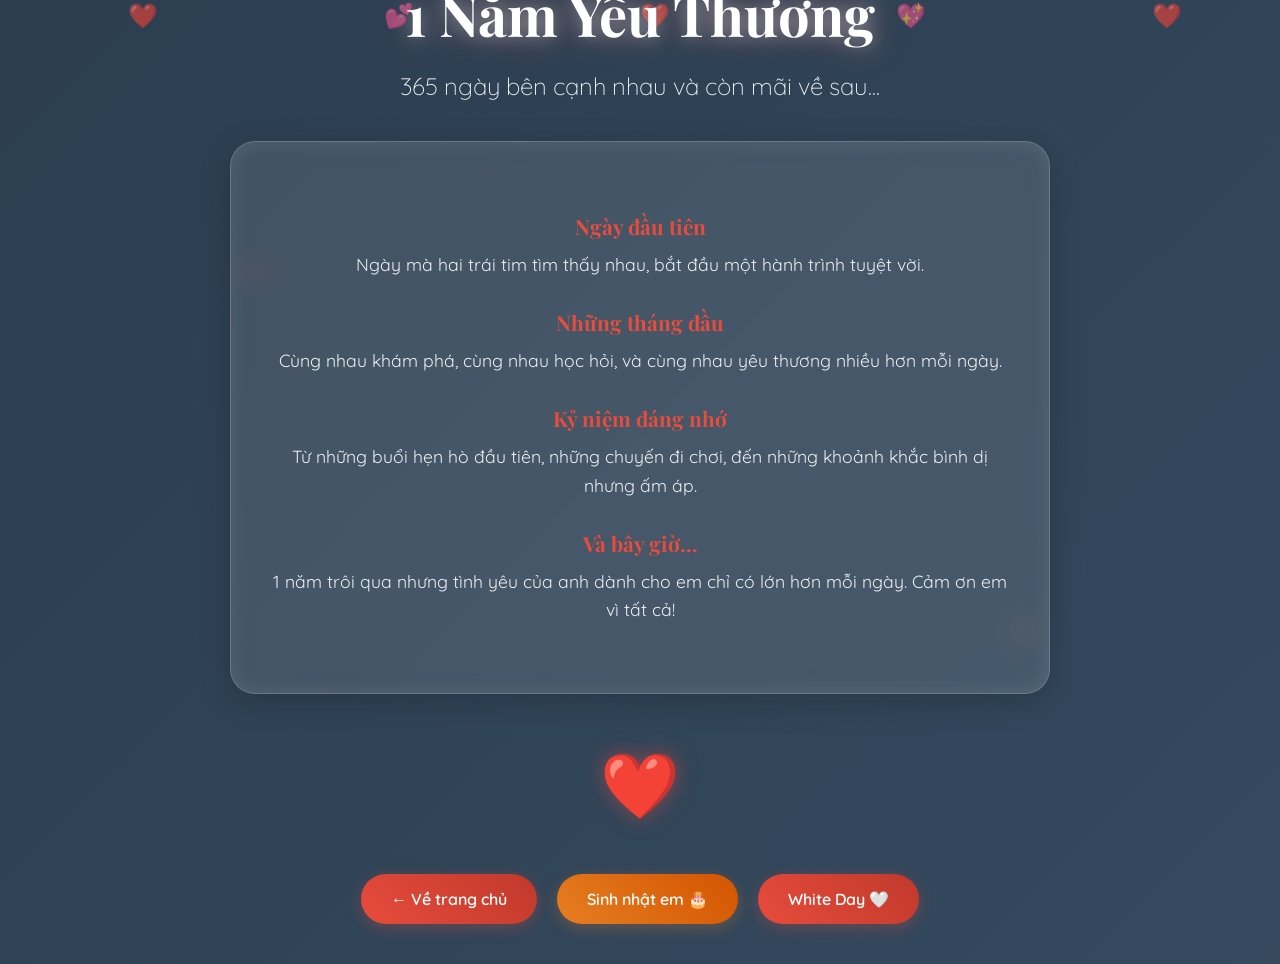
==== pages/anniversary.html @ 9000ee88 "first commit" ====
<!doctype html>
<html lang="vi">
  <head>
    <meta charset="UTF-8" />
    <title>1 Năm Yêu Thương 💕</title>
    <link rel="stylesheet" href="../css/anniversary.css" />
  </head>

  <body>
    <div class="floating-hearts">
      <div class="floating-heart">❤️</div>
      <div class="floating-heart">💕</div>
      <div class="floating-heart">❤️</div>
      <div class="floating-heart">💖</div>
      <div class="floating-heart">❤️</div>
    </div>

    <div class="anniversary-container">
      <h1 class="anniversary-title">1 Năm Yêu Thương</h1>
      <p class="subtitle">365 ngày bên cạnh nhau và còn mãi về sau...</p>
      
      <div class="timeline">
        <div class="timeline-item">
          <div class="timeline-date">Ngày đầu tiên</div>
          <div class="timeline-text">
            Ngày mà hai trái tim tìm thấy nhau, bắt đầu một hành trình tuyệt vời.
          </div>
        </div>
        
        <div class="timeline-item">
          <div class="timeline-date">Những tháng đầu</div>
          <div class="timeline-text">
            Cùng nhau khám phá, cùng nhau học hỏi, và cùng nhau yêu thương nhiều hơn mỗi ngày.
          </div>
        </div>
        
        <div class="timeline-item">
          <div class="timeline-date">Kỷ niệm đáng nhớ</div>
          <div class="timeline-text">
            Từ những buổi hẹn hò đầu tiên, những chuyến đi chơi, đến những khoảnh khắc bình dị nhưng ấm áp.
          </div>
        </div>
        
        <div class="timeline-item">
          <div class="timeline-date">Và bây giờ...</div>
          <div class="timeline-text">
            1 năm trôi qua nhưng tình yêu của anh dành cho em chỉ có lớn hơn mỗi ngày. Cảm ơn em vì tất cả!
          </div>
        </div>
      </div>

      <div class="heart-container">
        <div class="heart">❤️</div>
      </div>

      <div class="anniversary-buttons">
        <a href="../index.html" class="anniversary-btn">← Về trang chủ</a>
        <a href="birthday.html" class="anniversary-btn secondary">Sinh nhật em 🎂</a>
        <a href="whiteday.html" class="anniversary-btn">White Day 🤍</a>
      </div>
    </div>
  </body>
</html>
---- css/anniversary.css ----
@import url('https://fonts.googleapis.com/css2?family=Playfair+Display:wght@400;700&family=Quicksand:wght@400;500;600;700&display=swap');

* {
  margin: 0;
  padding: 0;
  box-sizing: border-box;
}

body {
  margin: 0;
  height: 100vh;
  display: flex;
  justify-content: center;
  align-items: center;
  background: linear-gradient(135deg, #2c3e50 0%, #34495e 25%, #e74c3c 50%, #c0392b 75%, #e67e22 100%);
  background-size: 400% 400%;
  animation: anniversaryGradient 25s ease infinite;
  font-family: 'Quicksand', sans-serif;
  overflow: hidden;
  position: relative;
}

@keyframes anniversaryGradient {
  0% { background-position: 0% 50%; }
  50% { background-position: 100% 50%; }
  100% { background-position: 0% 50%; }
}

/* romantic particles */
body::before {
  content: '';
  position: fixed;
  top: 0;
  left: 0;
  width: 100%;
  height: 100%;
  pointer-events: none;
  background-image: 
    radial-gradient(circle at 20% 30%, rgba(231, 76, 60, 0.1) 0%, transparent 2%),
    radial-gradient(circle at 80% 70%, rgba(230, 126, 34, 0.1) 0%, transparent 2%),
    radial-gradient(circle at 50% 50%, rgba(255, 255, 255, 0.05) 0%, transparent 3%);
  animation: romanticFloat 20s linear infinite;
}

@keyframes romanticFloat {
  0% { transform: translateY(-100vh) rotate(0deg); }
  100% { transform: translateY(100vh) rotate(360deg); }
}

.anniversary-container {
  text-align: center;
  z-index: 10;
  max-width: 900px;
  padding: 40px;
}

.anniversary-title {
  font-family: 'Playfair Display', serif;
  font-size: 3.5rem;
  color: white;
  text-shadow: 
    0 0 20px rgba(255, 255, 255, 0.5),
    0 0 40px rgba(231, 76, 60, 0.3),
    0 0 60px rgba(230, 126, 34, 0.2);
  margin-bottom: 20px;
  animation: titleGlow 3s ease-in-out infinite alternate;
}

@keyframes titleGlow {
  0% { 
    transform: scale(1);
    text-shadow: 
      0 0 20px rgba(255, 255, 255, 0.5),
      0 0 40px rgba(231, 76, 60, 0.3),
      0 0 60px rgba(230, 126, 34, 0.2);
  }
  100% { 
    transform: scale(1.05);
    text-shadow: 
      0 0 30px rgba(255, 255, 255, 0.7),
      0 0 50px rgba(231, 76, 60, 0.5),
      0 0 70px rgba(230, 126, 34, 0.4);
  }
}

.subtitle {
  font-size: 1.5rem;
  color: #ecf0f1;
  margin-bottom: 40px;
  font-weight: 300;
  opacity: 0;
  animation: fadeIn 1s ease 0.5s forwards;
}

@keyframes fadeIn {
  from { opacity: 0; }
  to { opacity: 1; }
}

.timeline {
  background: rgba(255, 255, 255, 0.1);
  backdrop-filter: blur(10px);
  border-radius: 25px;
  padding: 40px;
  box-shadow: 
    0 8px 32px rgba(0, 0, 0, 0.2),
    inset 0 0 20px rgba(255, 255, 255, 0.1);
  border: 1px solid rgba(255, 255, 255, 0.2);
  margin-bottom: 30px;
}

.timeline-item {
  margin: 30px 0;
  opacity: 0;
  animation: slideInLeft 0.8s ease forwards;
}

.timeline-item:nth-child(1) { animation-delay: 0.8s; }
.timeline-item:nth-child(2) { animation-delay: 1.2s; }
.timeline-item:nth-child(3) { animation-delay: 1.6s; }
.timeline-item:nth-child(4) { animation-delay: 2s; }

@keyframes slideInLeft {
  from {
    opacity: 0;
    transform: translateX(-50px);
  }
  to {
    opacity: 1;
    transform: translateX(0);
  }
}

.timeline-date {
  font-family: 'Playfair Display', serif;
  font-size: 1.3rem;
  color: #e74c3c;
  font-weight: 700;
  margin-bottom: 10px;
}

.timeline-text {
  font-size: 1.1rem;
  line-height: 1.6;
  color: #ecf0f1;
  font-weight: 400;
}

.heart-container {
  margin: 40px 0;
  position: relative;
  height: 100px;
}

.heart {
  position: absolute;
  left: 50%;
  top: 50%;
  transform: translate(-50%, -50%);
  font-size: 4rem;
  animation: heartbeat 1.5s ease-in-out infinite;
  color: #e74c3c;
  text-shadow: 0 0 20px rgba(231, 76, 60, 0.5);
}

@keyframes heartbeat {
  0%, 100% { 
    transform: translate(-50%, -50%) scale(1); 
  }
  25% { 
    transform: translate(-50%, -50%) scale(1.1); 
  }
  45% { 
    transform: translate(-50%, -50%) scale(0.9); 
  }
  65% { 
    transform: translate(-50%, -50%) scale(1.05); 
  }
}

.anniversary-buttons {
  display: flex;
  gap: 20px;
  justify-content: center;
  flex-wrap: wrap;
}

.anniversary-btn {
  padding: 15px 30px;
  border: none;
  border-radius: 30px;
  background: linear-gradient(45deg, #e74c3c, #c0392b);
  color: white;
  font-size: 16px;
  font-weight: 600;
  cursor: pointer;
  transition: all 0.3s ease;
  box-shadow: 0 4px 15px rgba(231, 76, 60, 0.3);
  text-decoration: none;
  display: inline-block;
}

.anniversary-btn:hover {
  transform: translateY(-3px) scale(1.05);
  box-shadow: 0 8px 25px rgba(231, 76, 60, 0.5);
  background: linear-gradient(45deg, #c0392b, #e74c3c);
}

.anniversary-btn.secondary {
  background: linear-gradient(45deg, #e67e22, #d35400);
  box-shadow: 0 4px 15px rgba(230, 126, 34, 0.3);
}

.anniversary-btn.secondary:hover {
  box-shadow: 0 8px 25px rgba(230, 126, 34, 0.5);
  background: linear-gradient(45deg, #d35400, #e67e22);
}

/* floating hearts */
.floating-hearts {
  position: absolute;
  width: 100%;
  height: 100%;
  pointer-events: none;
}

.floating-heart {
  position: absolute;
  font-size: 1.5rem;
  color: rgba(231, 76, 60, 0.6);
  animation: floatHeart 8s linear infinite;
}

.floating-heart:nth-child(1) {
  left: 10%;
  animation-delay: 0s;
  animation-duration: 10s;
}

.floating-heart:nth-child(2) {
  left: 30%;
  animation-delay: 2s;
  animation-duration: 12s;
}

.floating-heart:nth-child(3) {
  left: 50%;
  animation-delay: 4s;
  animation-duration: 9s;
}

.floating-heart:nth-child(4) {
  left: 70%;
  animation-delay: 6s;
  animation-duration: 11s;
}

.floating-heart:nth-child(5) {
  left: 90%;
  animation-delay: 8s;
  animation-duration: 13s;
}

@keyframes floatHeart {
  0% {
    transform: translateY(100vh) rotate(0deg);
    opacity: 0;
  }
  10% {
    opacity: 1;
  }
  90% {
    opacity: 1;
  }
  100% {
    transform: translateY(-100vh) rotate(360deg);
    opacity: 0;
  }
}

@media (max-width: 768px) {
  .anniversary-title {
    font-size: 2.5rem;
  }
  
  .subtitle {
    font-size: 1.2rem;
  }
  
  .anniversary-container {
    padding: 20px;
  }
  
  .timeline {
    padding: 30px;
  }
  
  .timeline-date {
    font-size: 1.1rem;
  }
  
  .timeline-text {
    font-size: 1rem;
  }
}
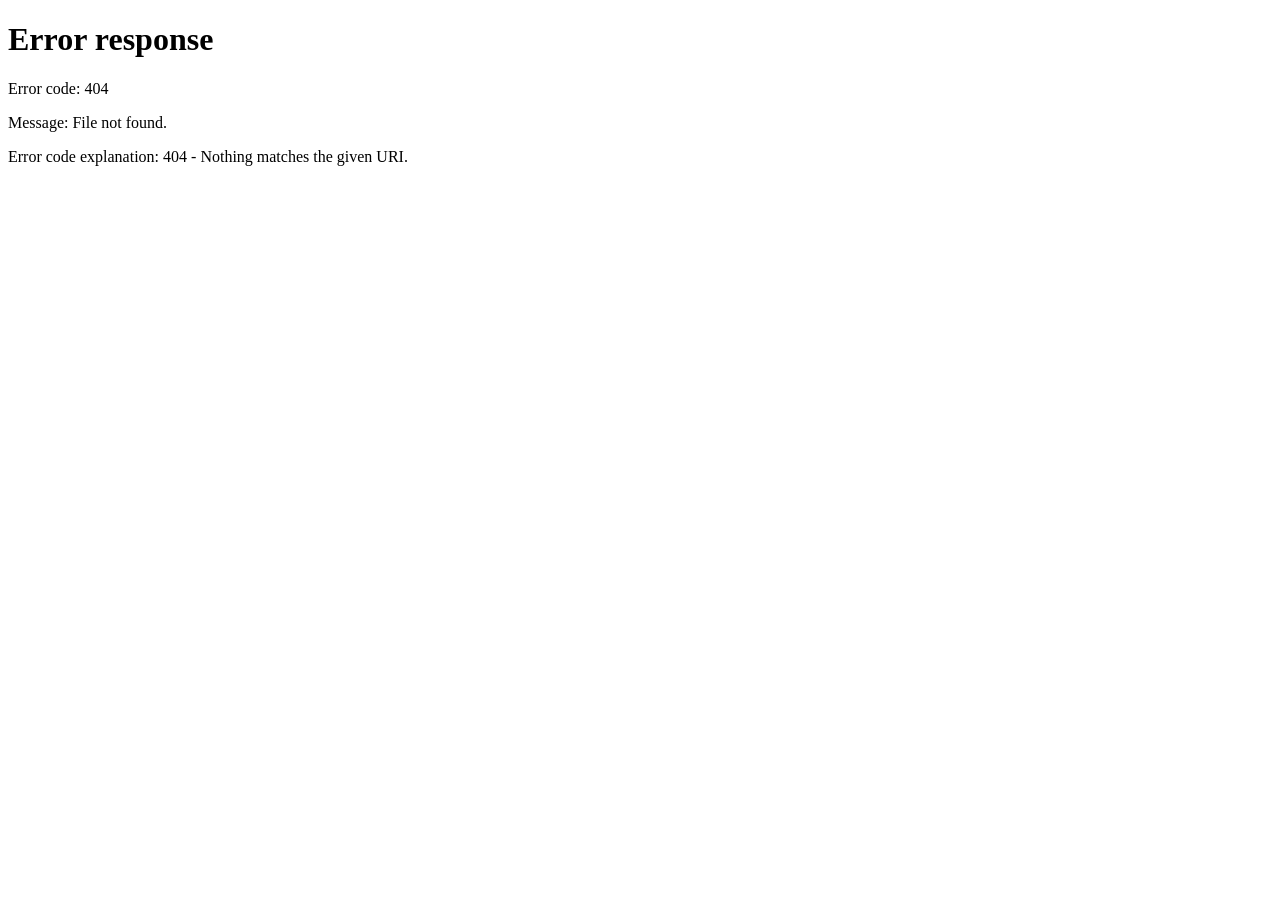
==== commit 9832ccb7: "nhạc letter + bday+ comming soon+ fix giao diện mobile" ====
--- a/pages/anniversary.html
+++ b/pages/anniversary.html
@@ -2,7 +2,8 @@
 <html lang="vi">
   <head>
     <meta charset="UTF-8" />
-    <title>1 Năm Yêu Thương 💕</title>
+    <meta name="viewport" content="width=device-width, initial-scale=1.0" />
+    <title>Coming Soon 💕</title>
     <link rel="stylesheet" href="../css/anniversary.css" />
   </head>
 
@@ -16,48 +17,43 @@
     </div>
 
     <div class="anniversary-container">
-      <h1 class="anniversary-title">1 Năm Yêu Thương</h1>
-      <p class="subtitle">365 ngày bên cạnh nhau và còn mãi về sau...</p>
+      <div class="lock-icon">🔒</div>
+      <h1 class="anniversary-title">Coming Soon</h1>
+      <p class="subtitle">Một điều đặc biệt đang chờ đợi...</p>
       
-      <div class="timeline">
-        <div class="timeline-item">
-          <div class="timeline-date">Ngày đầu tiên</div>
-          <div class="timeline-text">
-            Ngày mà hai trái tim tìm thấy nhau, bắt đầu một hành trình tuyệt vời.
+      <div class="countdown-container">
+        <div class="countdown-title">Mở khóa vào</div>
+        <div class="unlock-date">17/3/2026</div>
+        
+        <div class="countdown" id="countdown">
+          <div class="countdown-item">
+            <div class="countdown-value" id="days">00</div>
+            <div class="countdown-label">Ngày</div>
           </div>
-        </div>
-        
-        <div class="timeline-item">
-          <div class="timeline-date">Những tháng đầu</div>
-          <div class="timeline-text">
-            Cùng nhau khám phá, cùng nhau học hỏi, và cùng nhau yêu thương nhiều hơn mỗi ngày.
+          <div class="countdown-item">
+            <div class="countdown-value" id="hours">00</div>
+            <div class="countdown-label">Giờ</div>
           </div>
-        </div>
-        
-        <div class="timeline-item">
-          <div class="timeline-date">Kỷ niệm đáng nhớ</div>
-          <div class="timeline-text">
-            Từ những buổi hẹn hò đầu tiên, những chuyến đi chơi, đến những khoảnh khắc bình dị nhưng ấm áp.
+          <div class="countdown-item">
+            <div class="countdown-value" id="minutes">00</div>
+            <div class="countdown-label">Phút</div>
           </div>
-        </div>
-        
-        <div class="timeline-item">
-          <div class="timeline-date">Và bây giờ...</div>
-          <div class="timeline-text">
-            1 năm trôi qua nhưng tình yêu của anh dành cho em chỉ có lớn hơn mỗi ngày. Cảm ơn em vì tất cả!
+          <div class="countdown-item">
+            <div class="countdown-value" id="seconds">00</div>
+            <div class="countdown-label">Giây</div>
           </div>
         </div>
       </div>
 
       <div class="heart-container">
-        <div class="heart">❤️</div>
+        <div class="heart">💕</div>
       </div>
 
       <div class="anniversary-buttons">
-        <a href="../index.html" class="anniversary-btn">← Về trang chủ</a>
-        <a href="birthday.html" class="anniversary-btn secondary">Sinh nhật em 🎂</a>
-        <a href="whiteday.html" class="anniversary-btn">White Day 🤍</a>
+        <a href="gifts.html" class="anniversary-btn">← Quay lại</a>
       </div>
     </div>
+
+    <script src="../js/anniversary.js"></script>
   </body>
 </html>
--- a/css/anniversary.css
+++ b/css/anniversary.css
@@ -12,7 +12,7 @@
   display: flex;
   justify-content: center;
   align-items: center;
-  background: linear-gradient(135deg, #2c3e50 0%, #34495e 25%, #e74c3c 50%, #c0392b 75%, #e67e22 100%);
+  background: linear-gradient(135deg, #667eea 0%, #764ba2 25%, #f093fb 50%, #4facfe 75%, #00f2fe 100%);
   background-size: 400% 400%;
   animation: anniversaryGradient 25s ease infinite;
   font-family: 'Quicksand', sans-serif;
@@ -51,18 +51,19 @@
   text-align: center;
   z-index: 10;
   max-width: 900px;
-  padding: 40px;
+  padding: 20px;
+  width: 100%;
 }
 
 .anniversary-title {
   font-family: 'Playfair Display', serif;
-  font-size: 3.5rem;
+  font-size: 2.5rem;
   color: white;
   text-shadow: 
     0 0 20px rgba(255, 255, 255, 0.5),
     0 0 40px rgba(231, 76, 60, 0.3),
     0 0 60px rgba(230, 126, 34, 0.2);
-  margin-bottom: 20px;
+  margin-bottom: 15px;
   animation: titleGlow 3s ease-in-out infinite alternate;
 }
 
@@ -84,9 +85,9 @@
 }
 
 .subtitle {
-  font-size: 1.5rem;
+  font-size: 1.1rem;
   color: #ecf0f1;
-  margin-bottom: 40px;
+  margin-bottom: 20px;
   font-weight: 300;
   opacity: 0;
   animation: fadeIn 1s ease 0.5s forwards;
@@ -97,59 +98,81 @@
   to { opacity: 1; }
 }
 
-.timeline {
+.lock-icon {
+  font-size: 3rem;
+  margin-bottom: 15px;
+  animation: lockPulse 2s ease-in-out infinite;
+}
+
+@keyframes lockPulse {
+  0%, 100% { transform: scale(1); opacity: 0.8; }
+  50% { transform: scale(1.1); opacity: 1; }
+}
+
+.countdown-container {
   background: rgba(255, 255, 255, 0.1);
   backdrop-filter: blur(10px);
-  border-radius: 25px;
-  padding: 40px;
+  border-radius: 20px;
+  padding: 20px;
   box-shadow: 
     0 8px 32px rgba(0, 0, 0, 0.2),
     inset 0 0 20px rgba(255, 255, 255, 0.1);
   border: 1px solid rgba(255, 255, 255, 0.2);
-  margin-bottom: 30px;
-}
-
-.timeline-item {
-  margin: 30px 0;
-  opacity: 0;
-  animation: slideInLeft 0.8s ease forwards;
-}
-
-.timeline-item:nth-child(1) { animation-delay: 0.8s; }
-.timeline-item:nth-child(2) { animation-delay: 1.2s; }
-.timeline-item:nth-child(3) { animation-delay: 1.6s; }
-.timeline-item:nth-child(4) { animation-delay: 2s; }
-
-@keyframes slideInLeft {
-  from {
-    opacity: 0;
-    transform: translateX(-50px);
-  }
-  to {
-    opacity: 1;
-    transform: translateX(0);
-  }
-}
-
-.timeline-date {
+  margin-bottom: 20px;
+}
+
+.countdown-title {
+  font-size: 1.1rem;
+  color: #ecf0f1;
+  margin-bottom: 8px;
+  font-weight: 300;
+}
+
+.unlock-date {
   font-family: 'Playfair Display', serif;
-  font-size: 1.3rem;
-  color: #e74c3c;
+  font-size: 1.8rem;
+  color: #f093fb;
   font-weight: 700;
-  margin-bottom: 10px;
-}
-
-.timeline-text {
-  font-size: 1.1rem;
-  line-height: 1.6;
+  margin-bottom: 20px;
+  text-shadow: 0 0 20px rgba(240, 147, 251, 0.5);
+}
+
+.countdown {
+  display: flex;
+  gap: 20px;
+  justify-content: center;
+  flex-wrap: wrap;
+}
+
+.countdown-item {
+  background: rgba(255, 255, 255, 0.15);
+  backdrop-filter: blur(5px);
+  border-radius: 12px;
+  padding: 15px 20px;
+  min-width: 70px;
+  border: 1px solid rgba(255, 255, 255, 0.3);
+}
+
+.countdown-value {
+  font-family: 'Playfair Display', serif;
+  font-size: 2rem;
+  color: white;
+  font-weight: 700;
+  text-shadow: 0 0 10px rgba(255, 255, 255, 0.5);
+}
+
+.countdown-label {
+  font-size: 0.75rem;
   color: #ecf0f1;
-  font-weight: 400;
+  margin-top: 5px;
+  text-transform: uppercase;
+  letter-spacing: 1px;
 }
 
 .heart-container {
-  margin: 40px 0;
+  margin: 20px 0;
   position: relative;
-  height: 100px;
+  height: 60px;
 }
 
 .heart {
@@ -157,7 +180,7 @@
   left: 50%;
   top: 50%;
   transform: translate(-50%, -50%);
-  font-size: 4rem;
+  font-size: 2.5rem;
   animation: heartbeat 1.5s ease-in-out infinite;
   color: #e74c3c;
   text-shadow: 0 0 20px rgba(231, 76, 60, 0.5);
@@ -280,26 +303,52 @@
 
 @media (max-width: 768px) {
   .anniversary-title {
+    font-size: 2rem;
+  }
+  
+  .subtitle {
+    font-size: 0.95rem;
+  }
+  
+  .anniversary-container {
+    padding: 15px;
+  }
+  
+  .lock-icon {
     font-size: 2.5rem;
   }
   
-  .subtitle {
-    font-size: 1.2rem;
-  }
-  
-  .anniversary-container {
-    padding: 20px;
-  }
-  
-  .timeline {
-    padding: 30px;
-  }
-  
-  .timeline-date {
-    font-size: 1.1rem;
-  }
-  
-  .timeline-text {
-    font-size: 1rem;
-  }
-}
+  .unlock-date {
+    font-size: 1.5rem;
+  }
+  
+  .countdown-container {
+    padding: 15px;
+  }
+  
+  .countdown {
+    gap: 10px;
+  }
+  
+  .countdown-item {
+    padding: 10px 15px;
+    min-width: 60px;
+  }
+  
+  .countdown-value {
+    font-size: 1.5rem;
+  }
+  
+  .countdown-label {
+    font-size: 0.65rem;
+  }
+  
+  .heart {
+    font-size: 2rem;
+  }
+  
+  .anniversary-btn {
+    padding: 12px 25px;
+    font-size: 14px;
+  }
+}
